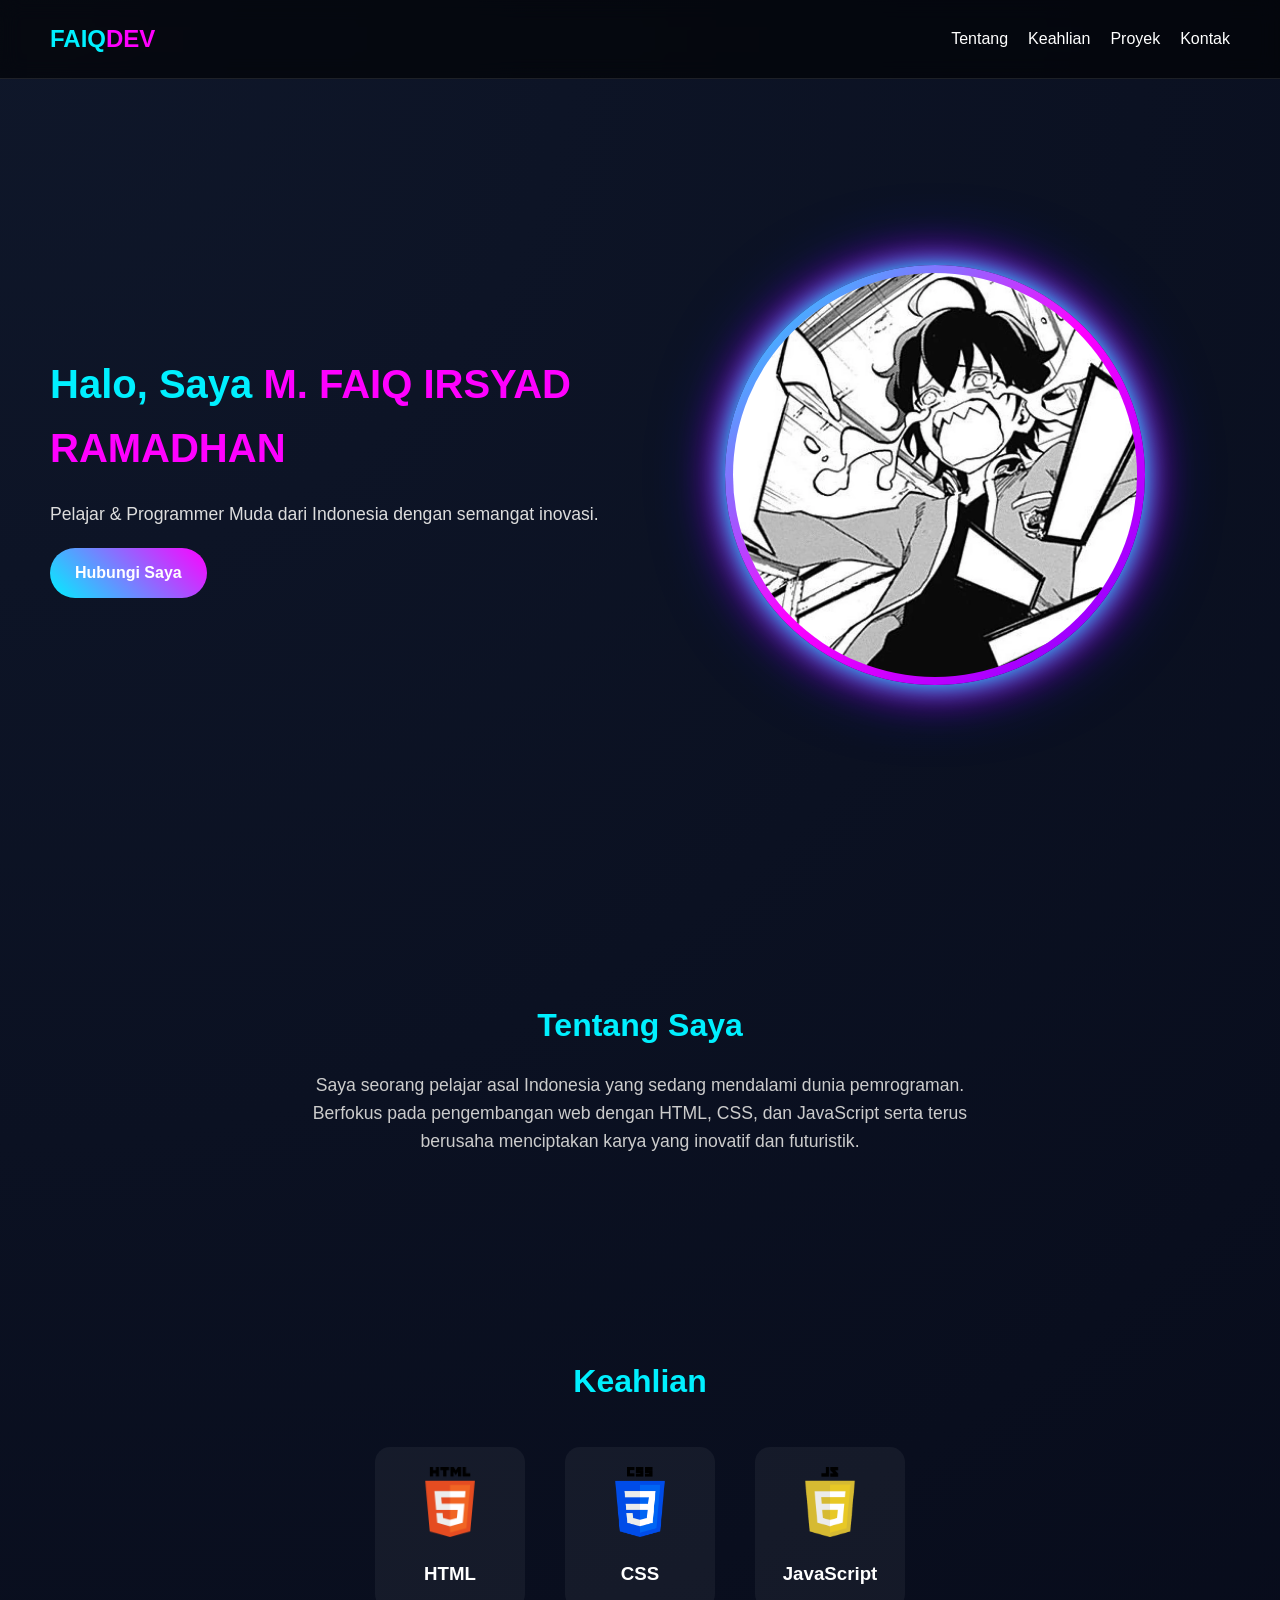
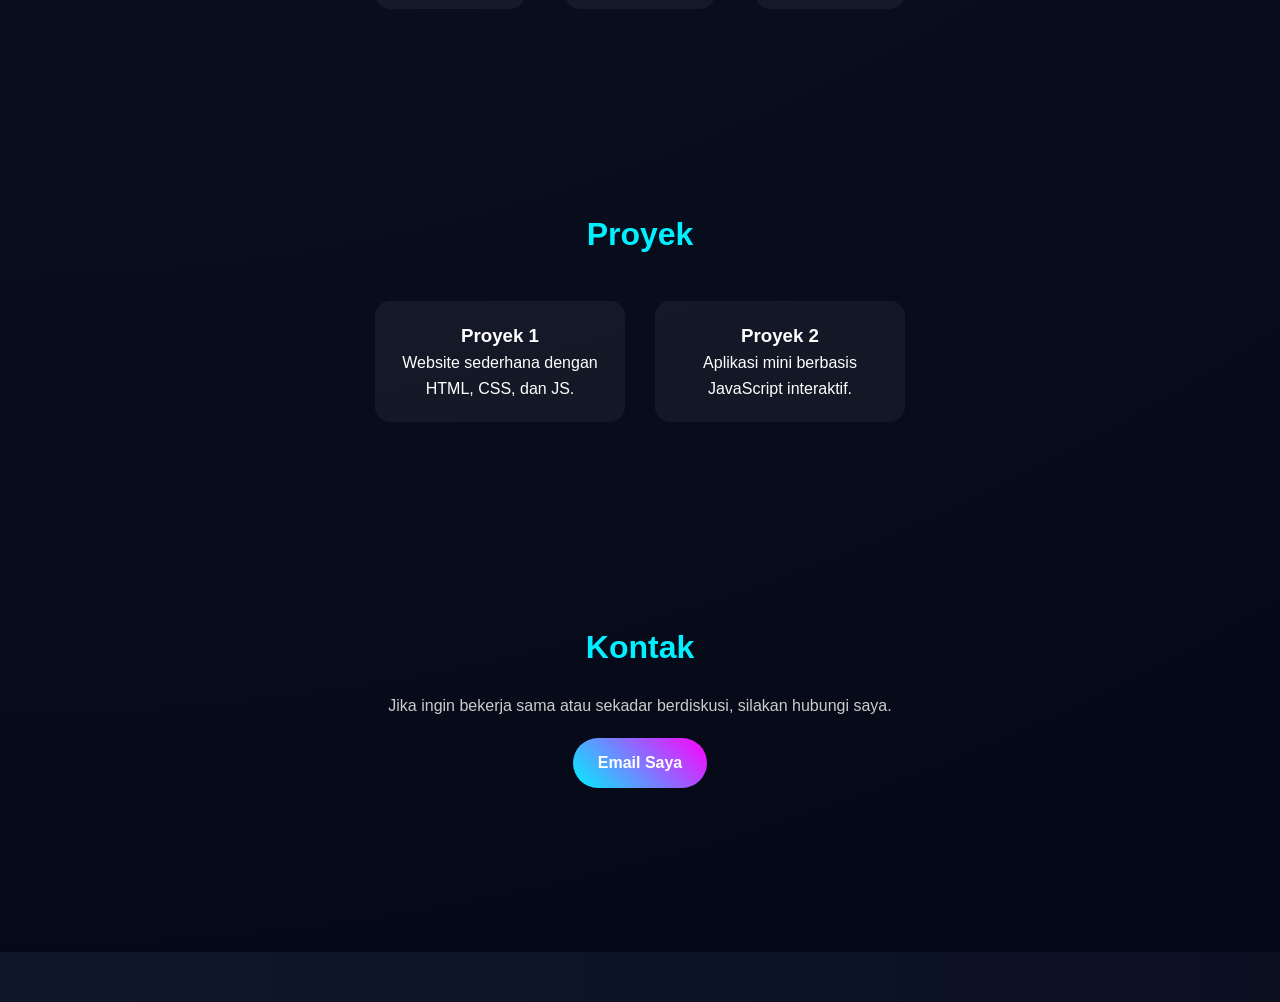
==== pf.html @ e47093a1 "Add files via upload" ====
<!DOCTYPE html>
<html lang="id">
<head>
  <meta charset="UTF-8">
  <meta name="viewport" content="width=device-width, initial-scale=1.0">
  <title>Portfolio - M. Faiq Irsyad Ramadhan</title>
  <link rel="stylesheet" href="pf.css">
</head>
<body>
  <!-- HEADER -->
  <header class="header reveal">
    <nav class="navbar">
      <div class="logo">Faiq<span>Dev</span></div>
      <ul class="nav-links">
        <li><a href="#about">Tentang</a></li>
        <li><a href="#skills">Keahlian</a></li>
        <li><a href="#projects">Proyek</a></li>
        <li><a href="#contact">Kontak</a></li>
      </ul>
    </nav>
  </header>

  <!-- HERO SECTION -->
  <section class="hero reveal">
    <div class="hero-content">
      <h1>Halo, Saya <span>M. FAIQ IRSYAD RAMADHAN</span></h1>
      <p>Pelajar & Programmer Muda dari Indonesia dengan semangat inovasi.</p>
      <a href="#contact" class="btn">Hubungi Saya</a>
    </div>

    <div class="hero-image">
      <!-- Bungkus foto dengan profile-wrapper agar bulat sempurna -->
      <div class="profile-wrapper">
        <img src="Rokuro_returning_crying (1).png" alt="Foto Profil">
      </div>
    </div>
  </section>

  <!-- ABOUT -->
  <section id="about" class="about reveal">
    <h2>Tentang Saya</h2>
    <p>
      Saya seorang pelajar asal Indonesia yang sedang mendalami dunia pemrograman.
      Berfokus pada pengembangan web dengan HTML, CSS, dan JavaScript serta terus 
      berusaha menciptakan karya yang inovatif dan futuristik.
    </p>
  </section>

  <!-- SKILLS -->
  <section id="skills" class="skills reveal">
    <h2>Keahlian</h2>
    <div class="skills-container">
      <div class="skill">
        <img src="Html.png" alt="HTML Logo">
        <h3>HTML</h3>
      </div>
      <div class="skill">
        <img src="css.png" alt="CSS Logo">
        <h3>CSS</h3>
      </div>
      <div class="skill">
        <img src="js.png" alt="JavaScript Logo">
        <h3>JavaScript</h3>
      </div>
    </div>
  </section>

  <!-- PROJECTS -->
  <section id="projects" class="projects reveal">
    <h2>Proyek</h2>
    <div class="projects-container">
      <div class="project-card">
        <h3>Proyek 1</h3>
        <p>Website sederhana dengan HTML, CSS, dan JS.</p>
      </div>
      <div class="project-card">
        <h3>Proyek 2</h3>
        <p>Aplikasi mini berbasis JavaScript interaktif.</p>
      </div>
    </div>
  </section>

  <!-- CONTACT -->
  <section id="contact" class="contact reveal">
    <h2>Kontak</h2>
    <p>Jika ingin bekerja sama atau sekadar berdiskusi, silakan hubungi saya.</p>
    <a href="mailto:faiq@example.com" class="btn">Email Saya</a>
  </section>

  <!-- FOOTER -->
  <footer class="footer reveal">
    <p>&copy; 2025 M. Faiq Irsyad Ramadhan. Dibuat dengan ❤️ dan semangat pelajar Indonesia.</p>
  </footer>

  <script src="pf.js"></script>
</body>
</html>
---- pf.css ----
/* RESET */
* {
  margin: 0;
  padding: 0;
  box-sizing: border-box;
}

body {
  font-family: "Poppins", sans-serif;
  background: radial-gradient(circle at top, #0d0d1a, #000000);
  color: #fff;
  line-height: 1.6;
  overflow-x: hidden;
}

/* NAVBAR */
.header {
  width: 100%;
  padding: 20px 50px;
  position: fixed;
  top: 0;
  left: 0;
  z-index: 1000;
  background: rgba(0, 0, 0, 0.6);
  backdrop-filter: blur(10px);
  border-bottom: 1px solid rgba(255, 255, 255, 0.1);
}

.navbar {
  display: flex;
  justify-content: space-between;
  align-items: center;
}

.logo {
  font-size: 1.5rem;
  font-weight: 700;
  color: #00f0ff;
  text-transform: uppercase;
}

.logo span {
  color: #ff00ff;
}

.nav-links {
  display: flex;
  list-style: none;
  gap: 20px;
}

.nav-links a {
  text-decoration: none;
  color: #fff;
  font-weight: 500;
  position: relative;
  transition: color 0.3s ease;
}

.nav-links a::after {
  content: "";
  position: absolute;
  left: 0;
  bottom: -5px;
  width: 0%;
  height: 2px;
  background: linear-gradient(90deg, #00f0ff, #ff00ff);
  transition: width 0.3s;
}

.nav-links a:hover {
  color: #00f0ff;
}

.nav-links a:hover::after {
  width: 100%;
}

/* HERO */
.hero {
  min-height: 100vh;
  display: flex;
  align-items: center;
  justify-content: space-between;
  padding: 100px 50px 50px;
  flex-wrap: wrap;
}

.hero-content {
  flex: 1;
  max-width: 600px;
  animation: fadeInUp 1.2s ease;
}

.hero-content h1 {
  font-size: 2.5rem;
  margin-bottom: 20px;
  color: #00f0ff;
}

.hero-content h1 span {
  color: #ff00ff;
}

.hero-content p {
  font-size: 1.1rem;
  margin-bottom: 20px;
  color: #ddd;
}

.btn {
  display: inline-block;
  padding: 12px 25px;
  background: linear-gradient(45deg, #00f0ff, #ff00ff);
  color: #fff;
  text-decoration: none;
  border-radius: 30px;
  font-weight: bold;
  transition: transform 0.3s ease, box-shadow 0.3s ease;
}

.btn:hover {
  transform: scale(1.05);
  box-shadow: 0 0 15px #00f0ff, 0 0 25px #ff00ff;
}

.hero-image {
  flex: 1;
  display: flex;
  justify-content: center;
}

.profile-wrapper {
  width: 420px;              /* ukuran lingkaran */
  height: 420px;             /* tinggi sama dengan lebar = bulat */
  border-radius: 50%;
  padding: 8px;              /* ruang untuk gradasi */
  background: linear-gradient(135deg, #00f0ff, #ff00ff, #7700ff);
  display: flex;
  align-items: center;
  justify-content: center;
  box-shadow: 0 0 25px #00f0ff, 0 0 45px #ff00ff, 0 0 70px rgba(0, 0, 255, 0.6);
  animation: floating 3s ease-in-out infinite;
  overflow: hidden; /* biar gambar nggak keluar dari lingkaran */
}

.profile-wrapper img {
  width: 100%;
  height: 100%;
  object-fit: cover;  /* bikin gambar isi lingkaran */
  border-radius: 50%;
}




/* ABOUT */
.about, .skills, .projects, .contact {
  padding: 100px 50px;
  text-align: center;
}

.about h2, .skills h2, .projects h2, .contact h2 {
  font-size: 2rem;
  margin-bottom: 20px;
  color: #00f0ff;
}

.about p {
  max-width: 700px;
  margin: auto;
  color: #ccc;
  font-size: 1.1rem;
}

/* SKILLS */
.skills-container {
  display: flex;
  justify-content: center;
  gap: 40px;
  margin-top: 40px;
  flex-wrap: wrap;
}

.skill {
  background: rgba(255, 255, 255, 0.05);
  border-radius: 15px;
  padding: 20px;
  width: 150px;
  transition: transform 0.3s ease, box-shadow 0.3s ease;
}

.skill img {
  width: 70px;
  margin-bottom: 15px;
}

.skill:hover {
  transform: translateY(-10px);
  box-shadow: 0 0 20px #00f0ff, 0 0 30px #ff00ff;
}

/* PROJECTS */
.projects-container {
  display: flex;
  justify-content: center;
  gap: 30px;
  flex-wrap: wrap;
  margin-top: 40px;
}

.project-card {
  background: rgba(255, 255, 255, 0.05);
  border-radius: 15px;
  padding: 20px;
  width: 250px;
  transition: transform 0.3s ease, box-shadow 0.3s ease;
}

.project-card:hover {
  transform: scale(1.05);
  box-shadow: 0 0 20px #00f0ff, 0 0 30px #ff00ff;
}

/* CONTACT */
.contact p {
  margin-bottom: 20px;
  color: #ccc;
}

/* FOOTER */
.footer {
  text-align: center;
  padding: 20px;
  background: rgba(0, 0, 0, 0.7);
  border-top: 1px solid rgba(255, 255, 255, 0.1);
  font-size: 0.9rem;
  color: #aaa;
}

/* ANIMATIONS */
@keyframes floating {
  0% { transform: translateY(0px); }
  50% { transform: translateY(-10px); }
  100% { transform: translateY(0px); }
}

@keyframes fadeInUp {
  from { opacity: 0; transform: translateY(50px); }
  to { opacity: 1; transform: translateY(0); }
}
/* Scroll Reveal Animation */
.reveal {
  opacity: 0;
  transform: translateY(50px);
  transition: all 0.8s ease;
}

.reveal.active {
  opacity: 1;
  transform: translateY(0);
}
/* ==== BACKGROUND FUTURISTIK ==== */
body {
  margin: 0;
  font-family: 'Poppins', sans-serif;
  background: radial-gradient(circle at top left, #0f172a, #050816);
  color: #fff;
  overflow-x: hidden;
  position: relative;
}

/* efek bintang */
body::before {
  content: "";
  position: fixed;
  top: 0; left: 0;
  width: 100%; height: 100%;
  background: transparent url('https://www.transparenttextures.com/patterns/stardust.png') repeat;
  opacity: 0.4;
  animation: stars 60s linear infinite;
  z-index: -1;
}

@keyframes stars {
  from { background-position: 0 0; }
  to { background-position: -10000px 5000px; }
}

/* ==== ANIMASI SCROLL ==== */
.reveal {
  opacity: 0;
  transform: translateY(50px);
  transition: all 0.8s ease;
}

.reveal.active {
  opacity: 1;
  transform: translateY(0);
}
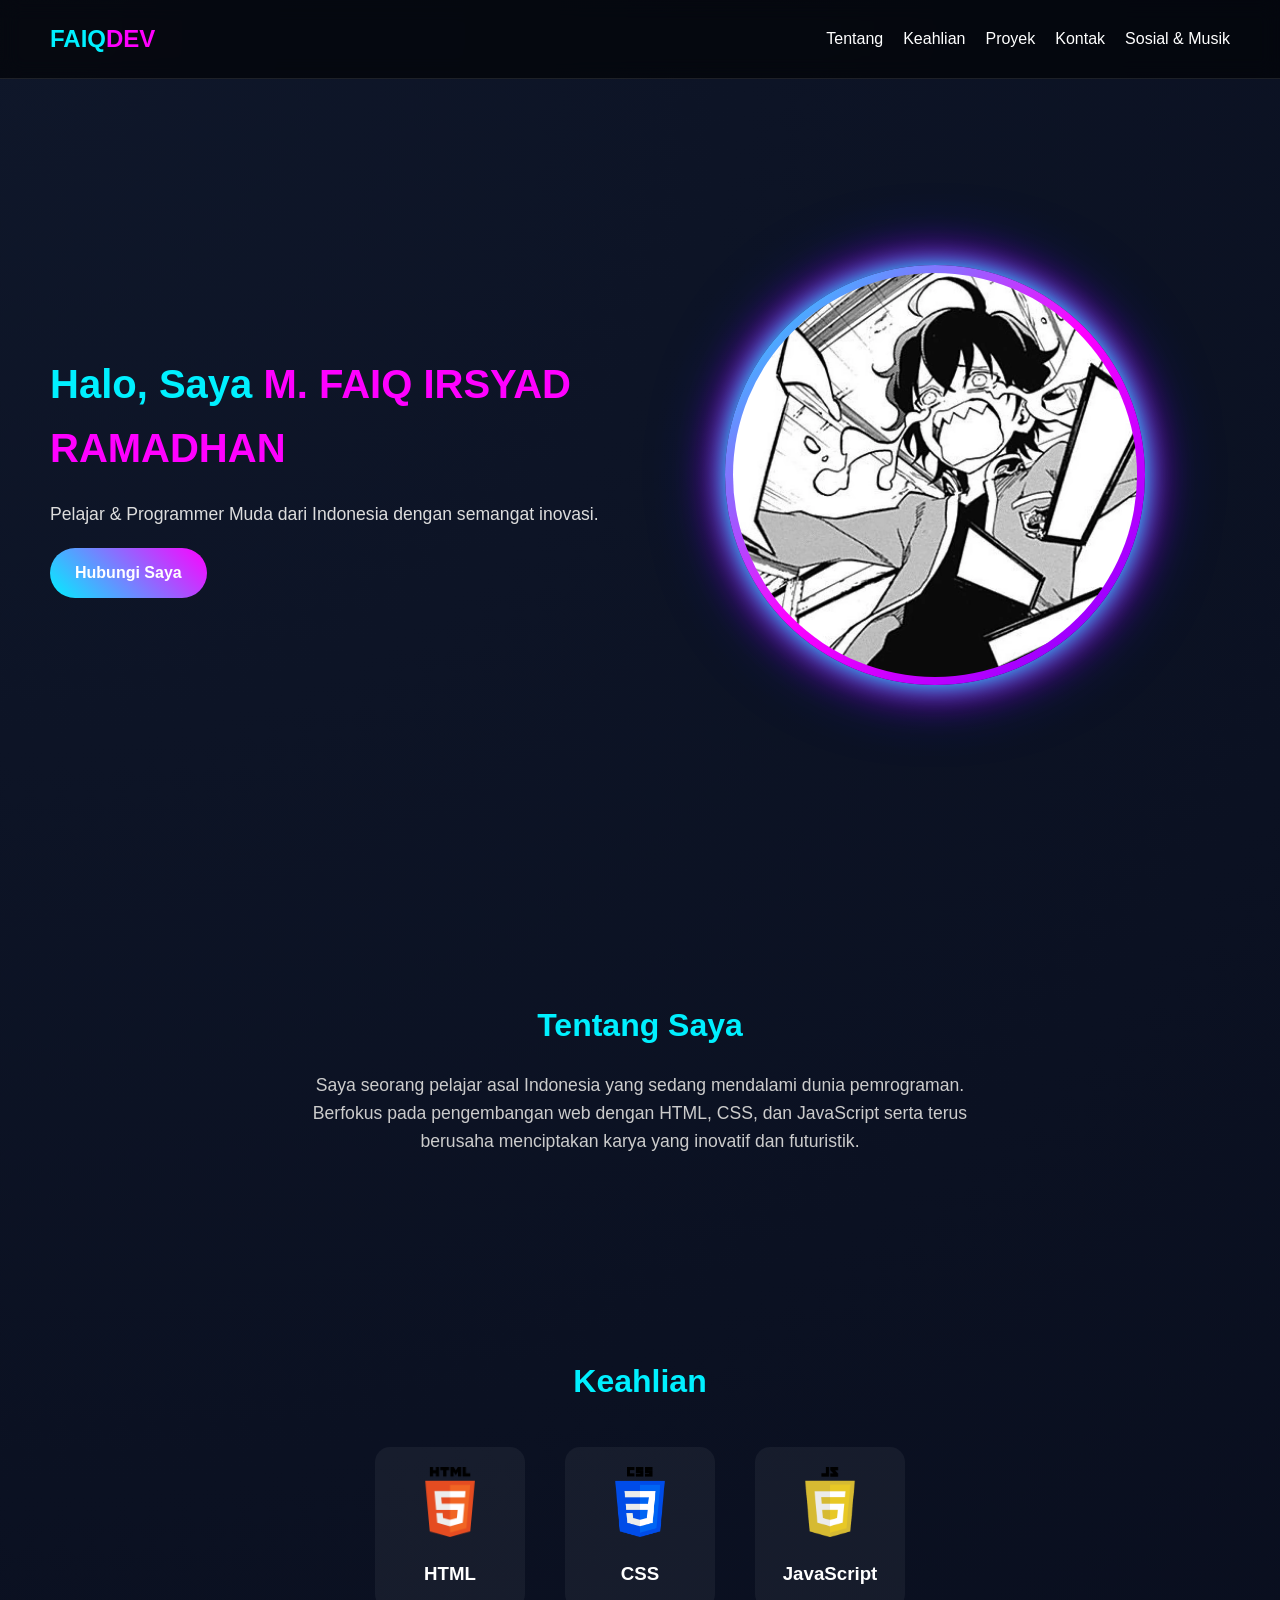
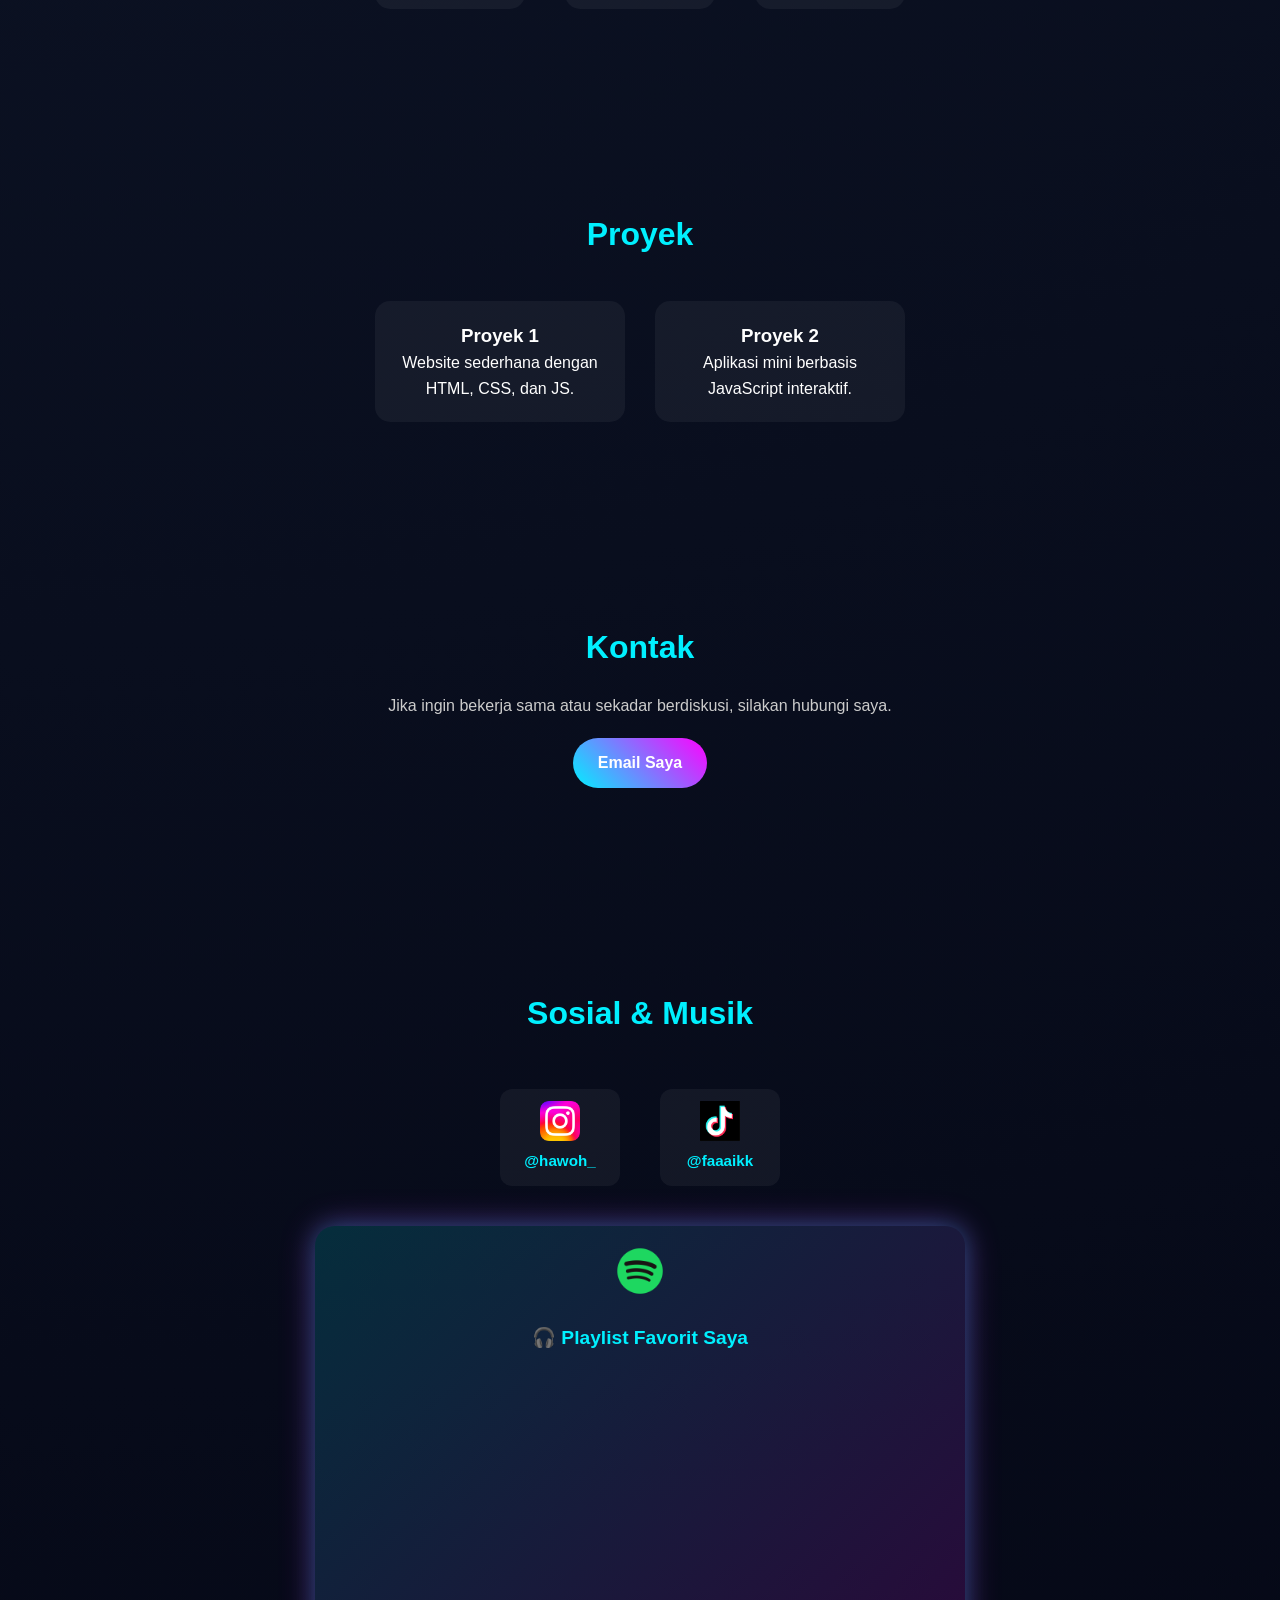
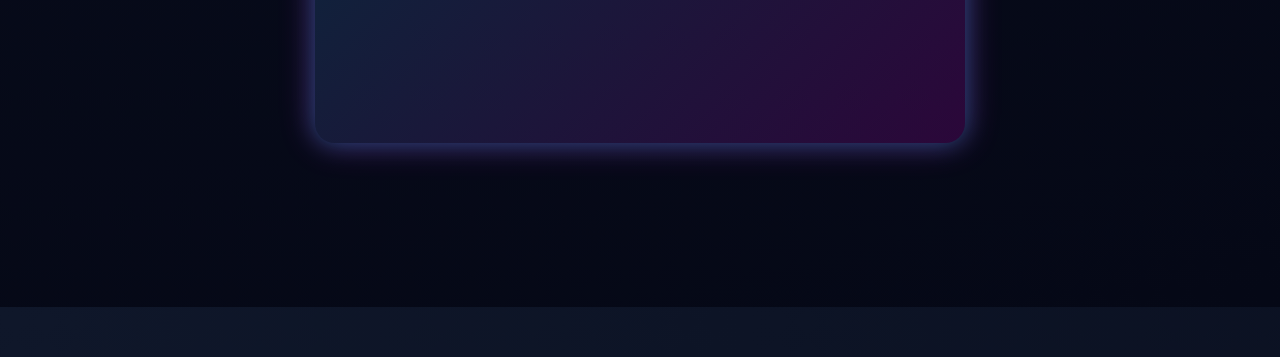
==== commit 2646db95: "Add files via upload" ====
--- a/pf.html
+++ b/pf.html
@@ -16,6 +16,7 @@
         <li><a href="#skills">Keahlian</a></li>
         <li><a href="#projects">Proyek</a></li>
         <li><a href="#contact">Kontak</a></li>
+        <li><a href="#social">Sosial & Musik</a></li>
       </ul>
     </nav>
   </header>
@@ -29,7 +30,6 @@
     </div>
 
     <div class="hero-image">
-      <!-- Bungkus foto dengan profile-wrapper agar bulat sempurna -->
       <div class="profile-wrapper">
         <img src="Rokuro_returning_crying (1).png" alt="Foto Profil">
       </div>
@@ -80,11 +80,39 @@
     </div>
   </section>
 
-  <!-- CONTACT -->
+  <!-- CONTACT (khusus email) -->
   <section id="contact" class="contact reveal">
     <h2>Kontak</h2>
     <p>Jika ingin bekerja sama atau sekadar berdiskusi, silakan hubungi saya.</p>
-    <a href="mailto:faiq@example.com" class="btn">Email Saya</a>
+    <a href="mailto:m.faiqirsyadramadhan@gmail.com" class="btn">Email Saya</a>
+  </section>
+
+  <!-- SOSIAL MEDIA & PLAYLIST -->
+  <section id="social" class="contact reveal">
+    <h2>Sosial & Musik</h2>
+
+    <!-- SOSIAL MEDIA -->
+    <div class="social-row">
+      <div class="social-box">
+        <img src="Instagram.png" alt="Instagram" class="social-icon">
+        <p><a href="https://www.instagram.com/hawoh_" target="_blank">@hawoh_</a></p>
+      </div>
+      <div class="social-box">
+        <img src="tiktok.png" alt="TikTok" class="social-icon">
+        <p><a href="https://www.tiktok.com/@faaaikk" target="_blank">@faaaikk</a></p>
+      </div>
+    </div>
+
+    <!-- SPOTIFY PLAYLIST -->
+    <div class="spotify-card">
+      <img src="spotify.png" alt="Spotify" class="spotify-logo">
+      <h3>🎧 Playlist Favorit Saya</h3>
+      <iframe style="border-radius:12px" 
+        src="https://open.spotify.com/embed/playlist/0jFJogwxOsnqHlQagzsKqM?utm_source=generator&theme=0" 
+        width="100%" height="352" frameBorder="0" 
+        allowfullscreen="" allow="autoplay; clipboard-write; encrypted-media; fullscreen; picture-in-picture" 
+        loading="lazy"></iframe>
+    </div>
   </section>
 
   <!-- FOOTER -->
--- a/pf.css
+++ b/pf.css
@@ -131,28 +131,25 @@
 }
 
 .profile-wrapper {
-  width: 420px;              /* ukuran lingkaran */
-  height: 420px;             /* tinggi sama dengan lebar = bulat */
+  width: 420px;
+  height: 420px;
   border-radius: 50%;
-  padding: 8px;              /* ruang untuk gradasi */
+  padding: 8px;
   background: linear-gradient(135deg, #00f0ff, #ff00ff, #7700ff);
   display: flex;
   align-items: center;
   justify-content: center;
   box-shadow: 0 0 25px #00f0ff, 0 0 45px #ff00ff, 0 0 70px rgba(0, 0, 255, 0.6);
   animation: floating 3s ease-in-out infinite;
-  overflow: hidden; /* biar gambar nggak keluar dari lingkaran */
+  overflow: hidden;
 }
 
 .profile-wrapper img {
   width: 100%;
   height: 100%;
-  object-fit: cover;  /* bikin gambar isi lingkaran */
+  object-fit: cover;
   border-radius: 50%;
 }
-
-
-
 
 /* ABOUT */
 .about, .skills, .projects, .contact {
@@ -226,6 +223,76 @@
 .contact p {
   margin-bottom: 20px;
   color: #ccc;
+}
+
+/* === MEDIA SOSIAL BERJEJER === */
+.social-row {
+  margin: 50px auto 30px; /* Jarak atas lebih besar biar tidak nempel */
+  display: flex;
+  justify-content: center;
+  gap: 40px;
+}
+
+.social-box {
+  display: flex;
+  flex-direction: column;
+  align-items: center;
+  background: rgba(255, 255, 255, 0.05);
+  padding: 12px 18px;
+  border-radius: 12px;
+  width: 120px;
+  transition: transform 0.3s ease, box-shadow 0.3s ease;
+}
+
+.social-box:hover {
+  transform: translateY(-5px);
+  box-shadow: 0 0 15px #00f0ff, 0 0 25px #ff00ff;
+}
+
+.social-box img.social-icon {
+  width: 40px;
+  height: 40px;
+  margin-bottom: 8px;
+}
+
+.social-box p {
+  font-size: 0.95rem;
+  margin: 0;
+}
+
+.social-box a {
+  color: #00f0ff;
+  font-weight: 600;
+  text-decoration: none;
+}
+
+.social-box a:hover {
+  text-decoration: underline;
+}
+
+/* === SPOTIFY CARD === */
+.spotify-card {
+  margin-top: 40px;
+  padding: 20px;
+  border-radius: 20px;
+  background: linear-gradient(135deg, rgba(0,240,255,0.15), rgba(255,0,255,0.15));
+  box-shadow: 0 0 25px rgba(0,240,255,0.3), 0 0 35px rgba(255,0,255,0.3);
+  max-width: 650px;
+  margin-left: auto;
+  margin-right: auto;
+  text-align: center;
+  animation: glowing 3s infinite alternate;
+}
+
+.spotify-card h3 {
+  margin: 10px 0;
+  color: #00f0ff;
+  font-size: 1.2rem;
+}
+
+.spotify-card .spotify-logo {
+  width: 50px;
+  margin-bottom: 10px;
 }
 
 /* FOOTER */
@@ -249,6 +316,17 @@
   from { opacity: 0; transform: translateY(50px); }
   to { opacity: 1; transform: translateY(0); }
 }
+
+@keyframes stars {
+  from { background-position: 0 0; }
+  to { background-position: -10000px 5000px; }
+}
+
+@keyframes glowing {
+  0% { box-shadow: 0 0 15px #00f0ff, 0 0 25px #ff00ff; }
+  100% { box-shadow: 0 0 25px #ff00ff, 0 0 40px #00f0ff; }
+}
+
 /* Scroll Reveal Animation */
 .reveal {
   opacity: 0;
@@ -260,6 +338,7 @@
   opacity: 1;
   transform: translateY(0);
 }
+
 /* ==== BACKGROUND FUTURISTIK ==== */
 body {
   margin: 0;
@@ -281,20 +360,3 @@
   animation: stars 60s linear infinite;
   z-index: -1;
 }
-
-@keyframes stars {
-  from { background-position: 0 0; }
-  to { background-position: -10000px 5000px; }
-}
-
-/* ==== ANIMASI SCROLL ==== */
-.reveal {
-  opacity: 0;
-  transform: translateY(50px);
-  transition: all 0.8s ease;
-}
-
-.reveal.active {
-  opacity: 1;
-  transform: translateY(0);
-}
